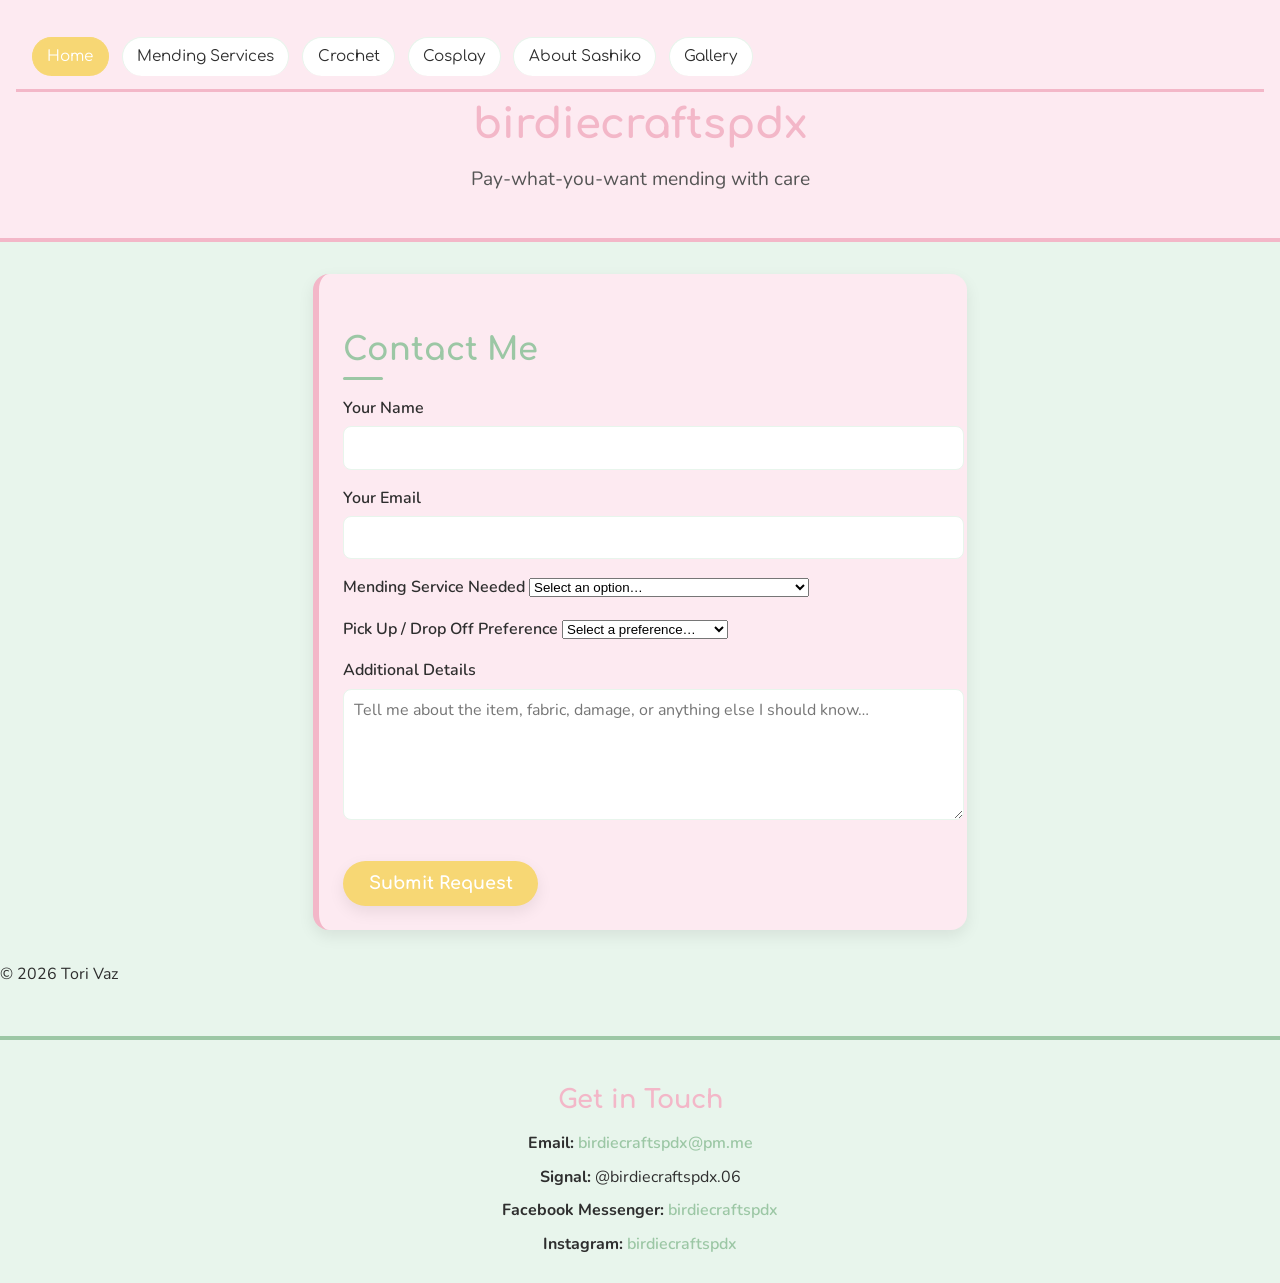
==== contact.html @ ef7966b1 "Init commit" ====
<!DOCTYPE html>
<html lang="en">
<head>
  <meta charset="UTF-8">
  <title>My Static Site</title>
  <meta name="viewport" content="width=device-width, initial-scale=1">
  <link rel="stylesheet" href="assets/css/style.css">
  <link rel="stylesheet" href="assets/css/contact.css">
  <link rel="icon" href="/assets/icons/favicon.ico">
</head>

<body>
  <header class="header">
    <nav class="nav">
      <a href="index.html" class="active">Home</a>
      <a href="services.html">Mending Services</a>
      <a href="crochet.html">Crochet</a>
      <a href="cosplay.html">Cosplay</a>
      <a href="sashiko.html">About Sashiko</a>
      <a href="gallery.html">Gallery</a>
    </nav>
    <h1>birdiecraftspdx</h1>
    <p class="tagline">Pay‑what‑you‑want mending with care</p>
  </header>

  <main class="page-body">
<section class="contact-form">
  <h2>Contact Me</h2>

  <form name="contact" method="POST" data-netlify="true" netlify-honeypot="bot-field">
    <input type="hidden" name="form-name" value="contact">

    <!-- Honeypot field -->
    <p class="hidden">
      <label>Don’t fill this out: <input name="bot-field"></label>
    </p>

    <label>
      Your Name
      <input type="text" name="name" required>
    </label>

    <label>
      Your Email
      <input type="email" name="email" required>
    </label>

    <label>
    Mending Service Needed
    <select name="mending-option" required>
        <option value="">Select an option…</option>
        <option>Button repair or replacement</option>
        <option>Loose thread zap</option>
        <option>Belt holes addition</option>
        <option>Hook/eye closures or clasps</option>
        <option>Seam repair or small tear</option>
        <option>Patch for worn area or hole</option>
        <option>Darning (socks or knit fabrics)</option>
        <option>Jeans inner thigh reinforcement</option>
        <option>Zipper repair or replacement</option>
        <option>Simple alterations (hems, waist adjustment)</option>
        <option>Jeans-to-jorts transformation</option>
        <option>Convert a plushie into a bag or backpack</option>
        <option>Other (describe below)</option>
    </select>
    </label>

    <label>
    Pick Up / Drop Off Preference
    <select name="pickup-preference" required>
        <option value="">Select a preference…</option>
        <option>FREE: DIY in Beaverton</option>
        <option>FREE: Beaverton/Aloha</option>
        <option>$5: Portland Metro</option>
    </select>
    </label>

    <label>
    Additional Details
    <textarea name="details" rows="5" placeholder="Tell me about the item, fabric, damage, or anything else I should know…"></textarea>
    </label>


    <button type="submit" class="contact-button">
      Submit Request
    </button>
  </form>
</section>

  </main>

  <footer>
    <p>&copy; 2026 Tori Vaz</p>
  </footer>

  <script src="assets/js/main.js"></script>

<footer class="footer">
  <h2 class="footer-heading">Get in Touch</h2>

  <ul class="footer-contact">
    <li><strong>Email:</strong> <a href="mailto:birdiecraftspdx@pm.me">birdiecraftspdx@pm.me</a></li>
    <li><strong>Signal:</strong> @birdiecraftspdx.06</li>
    <li><strong>Facebook Messenger:</strong>
      <a href="https://www.facebook.com/profile.php?id=61592136643174" target="_blank">
        birdiecraftspdx
      </a>
    </li>
    <li><strong>Instagram:</strong>
      <a href="https://www.instagram.com/birdiecraftspdx" target="_blank">
        birdiecraftspdx
      </a>
    </li>
  </ul>
</footer>

</body>
</html>
---- assets/css/style.css ----
@import url('https://fonts.googleapis.com/css2?family=Comfortaa:wght@400;700&family=Nunito:wght@300;400;600&display=swap');

:root {
  --green: #9cc7a5;
  --green-light: #e8f5ec;
  --yellow: #f7d774;
  --yellow-soft: #fff7d1;
  --pink: #f3b7c8;
  --pink-light: #fdeaf1;
  --text-dark: #2e2e2e;
  --text-muted: #555;
  --radius: 16px;
  --shadow: 0 6px 16px rgba(0,0,0,0.08);
}

/* GLOBAL */
body {
  margin: 0;
  font-family: 'Nunito', sans-serif;
  background: var(--green-light);
  color: var(--text-dark);
  line-height: 1.6;
}

/* HEADINGS ACCENT LINE */
main h2, h3 {
  position: relative;
  padding-bottom: 0.3rem;
}

main h2::after, h3::after {
  content: "";
  position: absolute;
  left: 0;
  bottom: 0;
  width: 40px;
  height: 3px;
  background: var(--green);
  border-radius: 2px;
}

/* HEADER */
.header {
  text-align: center;
  padding: 1.5rem 1rem;
  background: var(--pink-light);
  border-bottom: 4px solid var(--pink);
}

.header h1 {
  font-family: 'Comfortaa', sans-serif;
  font-size: 2.6rem;
  margin: 0 0 0.3rem 0;
  color: var(--pink);
}

.tagline {
  font-family: 'Nunito', cursive;
  font-size: 1.2rem;
  margin-top: 0.2rem;
  color: var(--text-muted);
}

/* NAV */
.nav {
  display: flex;
  justify-content: flex-start;
  gap: 0.8rem;
  padding: 0.8rem 1rem;
  background: var(--pink-light);
  border-bottom: 3px solid var(--pink);
}

.nav a {
  all: unset;                 /* wipe inherited <a> styles */
  display: inline-block;
  box-sizing: border-box;     /* prevent weird box expansion */
  padding: 0.45rem 0.9rem;
  border-radius: 999px;       /* pill shape */
  font-family: 'Comfortaa', sans-serif;
  font-size: 0.95rem;
  cursor: pointer;

  background: #fff;
  color: var(--text-dark);
  border: 1px solid var(--green-light);

  /* override global link underline/border */
  border-bottom: none !important;
  text-decoration: none !important;

  transition: background 0.2s ease,
              color 0.2s ease,
              box-shadow 0.2s ease,
              transform 0.15s ease;
}

.nav a:hover {
  background: var(--yellow-soft);
  color: var(--text-dark);
  box-shadow: 0 4px 10px rgba(0,0,0,0.08);

  /* ensure hover doesn't add borders */
  border-bottom: none !important;
}

.nav a.active {
  background: var(--yellow);
  color: #fff;
  border-color: var(--yellow);
}

/* INTRO */
.intro {
  text-align: center;
  padding: 1rem;
  background: var(--yellow-soft);
  border-top: 2px dashed var(--yellow);
  border-bottom: 2px dashed var(--yellow);
  margin-bottom: 2rem;
  color: var(--text-dark);
}

main a {
  color: var(--pink);
  text-decoration: none;
  font-weight: 600;
  transition: color 0.2s ease, background 0.2s ease;
}

main a:hover {
  color: #d97a94; /* deeper pink */
  background: var(--pink-light);
  border-radius: 4px;
  padding: 0.1rem 0.2rem;
}


/* LIST BULLETS */
ul li::marker {
  color: var(--green);
}

/* FOOTER */
.footer {
  background: var(--green-light);
  border-top: 4px solid var(--green);
  padding: 1.2rem 1rem;
  text-align: center;
  margin-top: 3rem;
}

.footer-heading {
  font-family: 'Comfortaa', sans-serif;
  font-size: 1.6rem;
  color: var(--pink);
  margin-bottom: 0.5rem;
}

.footer a {
  color: var(--green);
  text-decoration: none;
  font-weight: 600;
}

.footer a:hover {
  color: var(--yellow);
}

.footer-contact {
  list-style: none;
  padding: 0;
  margin: 0 auto;
  max-width: 400px;
  font-size: 1rem;
  line-height: 1.8;
}

.footer-contact li {
  margin: 0.3rem 0;
}

/* RESPONSIVE */
@media (max-width: 600px) {
  .price-item {
    flex-direction: column;
  }
  .price-badge {
    width: 65px;
    height: 65px;
    font-size: 1.2rem;
  }
}
---- assets/css/contact.css ----
.contact-form {
  max-width: 600px;
  margin: 2rem auto;
  padding: 1.5rem;
  background: var(--pink-light);
  border-left: 6px solid var(--pink);
  border-radius: var(--radius);
  box-shadow: var(--shadow);
}

.contact-form h2 {
  font-family: 'Comfortaa', sans-serif;
  font-size: 2rem;
  color: var(--green);
  margin-bottom: 1rem;
}

.contact-form label {
  display: block;
  margin-bottom: 1rem;
  font-weight: 600;
}

.contact-form input,
.contact-form textarea {
  width: 100%;
  padding: 0.6rem;
  border-radius: 8px;
  border: 1px solid var(--green-light);
  font-family: 'Nunito', sans-serif;
  font-size: 1rem;
  margin-top: 0.3rem;
}

.contact-button {
  display: inline-block;
  margin-top: 1rem;
  padding: 0.8rem 1.6rem;
  background: var(--yellow);
  color: #fff;
  font-family: 'Comfortaa', sans-serif;
  font-size: 1.1rem;
  font-weight: 700;
  border-radius: 999px;
  text-decoration: none;
  box-shadow: var(--shadow);
  border: none;
  cursor: pointer;
  transition: background 0.2s ease,
              transform 0.15s ease,
              box-shadow 0.2s ease;
}

.contact-button:hover {
  background: var(--yellow-soft);
  color: var(--text-dark);
  transform: translateY(-2px);
  box-shadow: 0 8px 18px rgba(0,0,0,0.12);
}

.hidden {
  display: none;
}
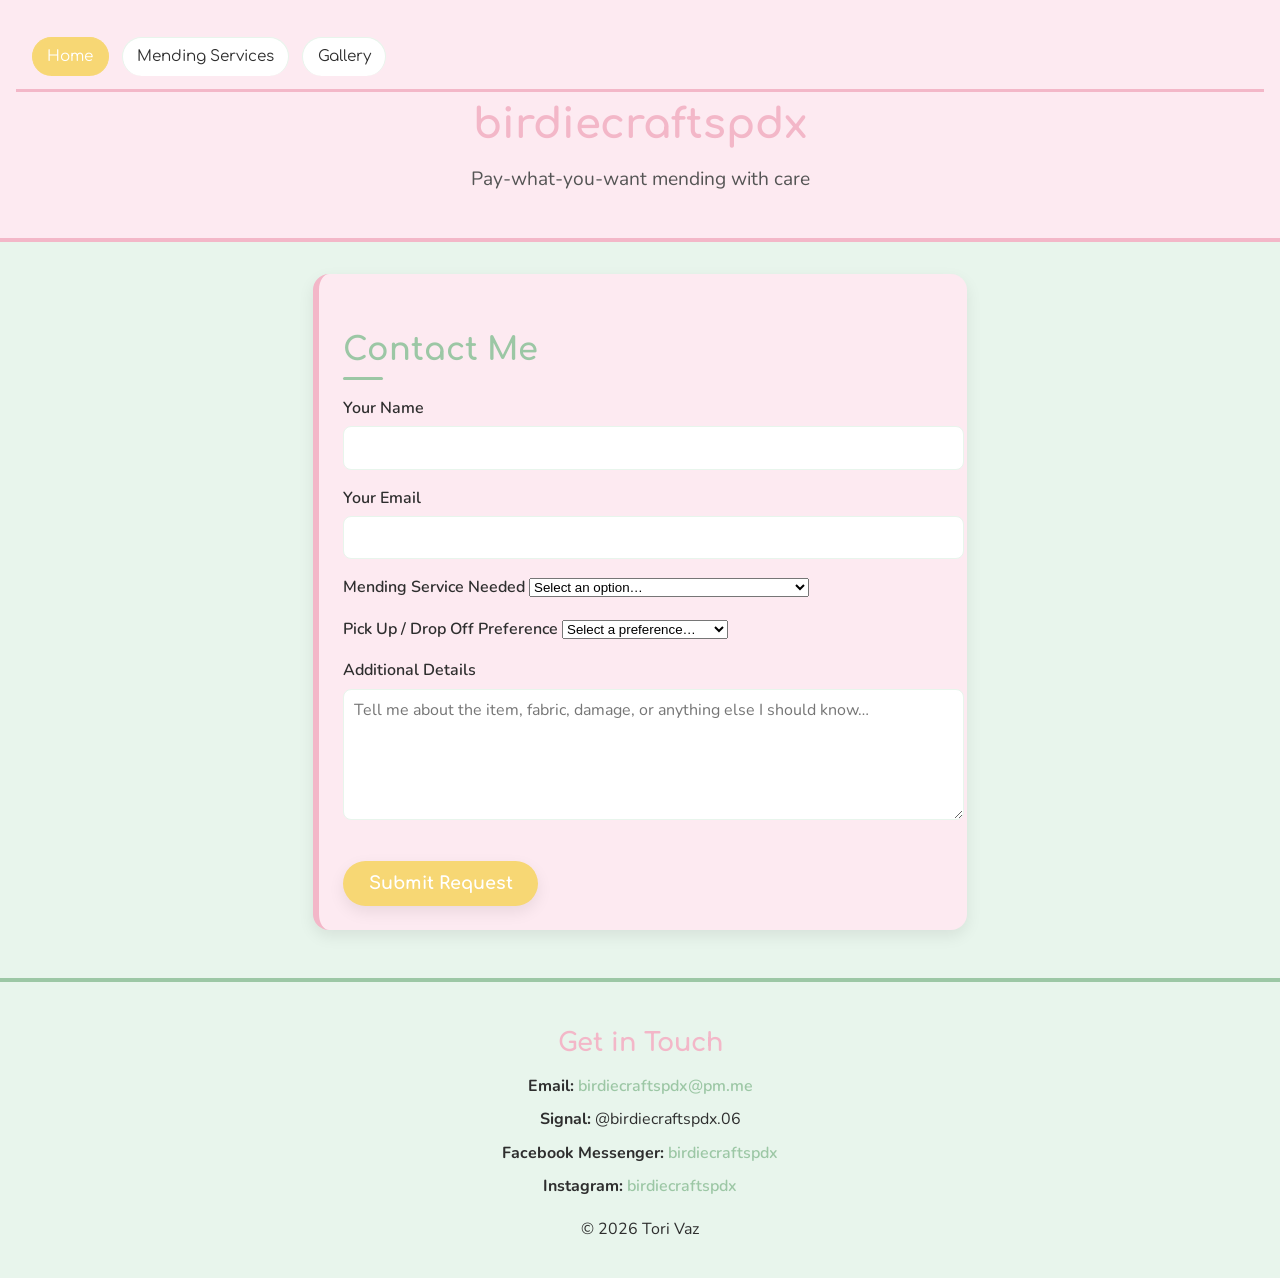
==== commit 56cb87be: "Site with minimal content" ====
--- a/contact.html
+++ b/contact.html
@@ -2,7 +2,7 @@
 <html lang="en">
 <head>
   <meta charset="UTF-8">
-  <title>My Static Site</title>
+  <title>birdiecraftspdx Contact</title>
   <meta name="viewport" content="width=device-width, initial-scale=1">
   <link rel="stylesheet" href="assets/css/style.css">
   <link rel="stylesheet" href="assets/css/contact.css">
@@ -14,9 +14,6 @@
     <nav class="nav">
       <a href="index.html" class="active">Home</a>
       <a href="services.html">Mending Services</a>
-      <a href="crochet.html">Crochet</a>
-      <a href="cosplay.html">Cosplay</a>
-      <a href="sashiko.html">About Sashiko</a>
       <a href="gallery.html">Gallery</a>
     </nav>
     <h1>birdiecraftspdx</h1>
@@ -89,10 +86,6 @@
 
   </main>
 
-  <footer>
-    <p>&copy; 2026 Tori Vaz</p>
-  </footer>
-
   <script src="assets/js/main.js"></script>
 
 <footer class="footer">
@@ -112,6 +105,7 @@
       </a>
     </li>
   </ul>
+    <p>&copy; 2026 Tori Vaz</p>
 </footer>
 
 </body>
--- a/assets/css/style.css
+++ b/assets/css/style.css
@@ -191,3 +191,81 @@
     font-size: 1.2rem;
   }
 }
+
+.hero {
+  max-width: 800px;
+  margin: 2rem auto;
+  padding: 2rem 1.5rem;
+  background: var(--pink-light);
+  border-left: 6px solid var(--pink);
+  border-radius: var(--radius);
+  box-shadow: var(--shadow);
+  text-align: center;
+}
+
+.hero h1 {
+  font-family: 'Comfortaa', sans-serif;
+  font-size: 2.4rem;
+  color: var(--pink);
+  margin-bottom: 1rem;
+}
+
+.hero p {
+  font-size: 1.1rem;
+  color: var(--text-dark);
+  margin: 0.6rem 0;
+}
+.features {
+  max-width: 1100px;
+  margin: 3rem auto;
+  display: grid;
+  grid-template-columns: repeat(auto-fit, minmax(260px, 1fr));
+  gap: 1.5rem;
+  padding: 0 1rem;
+}
+
+.feature-card {
+  background: #fff;
+  border-radius: var(--radius);
+  padding: 1.5rem;
+  box-shadow: var(--shadow);
+  border-top: 6px solid var(--green);
+  text-align: center;
+}
+
+.feature-card h3 {
+  font-family: 'Comfortaa', sans-serif;
+  font-size: 1.4rem;
+  color: var(--green);
+  margin-bottom: 0.5rem;
+}
+
+.feature-card p {
+  color: var(--text-muted);
+  font-size: 1rem;
+}
+.home-cta {
+  text-align: center;
+  margin: 2.5rem 0;
+}
+
+.home-cta a {
+  display: inline-block;
+  padding: 0.9rem 1.8rem;
+  background: var(--yellow);
+  color: #fff;
+  font-family: 'Comfortaa', sans-serif;
+  font-size: 1.2rem;
+  font-weight: 700;
+  border-radius: 999px;
+  text-decoration: none;
+  box-shadow: var(--shadow);
+  transition: background 0.2s ease, transform 0.15s ease, box-shadow 0.2s ease;
+}
+
+.home-cta a:hover {
+  background: var(--yellow-soft);
+  color: var(--text-dark);
+  transform: translateY(-2px);
+  box-shadow: 0 8px 18px rgba(0,0,0,0.12);
+}
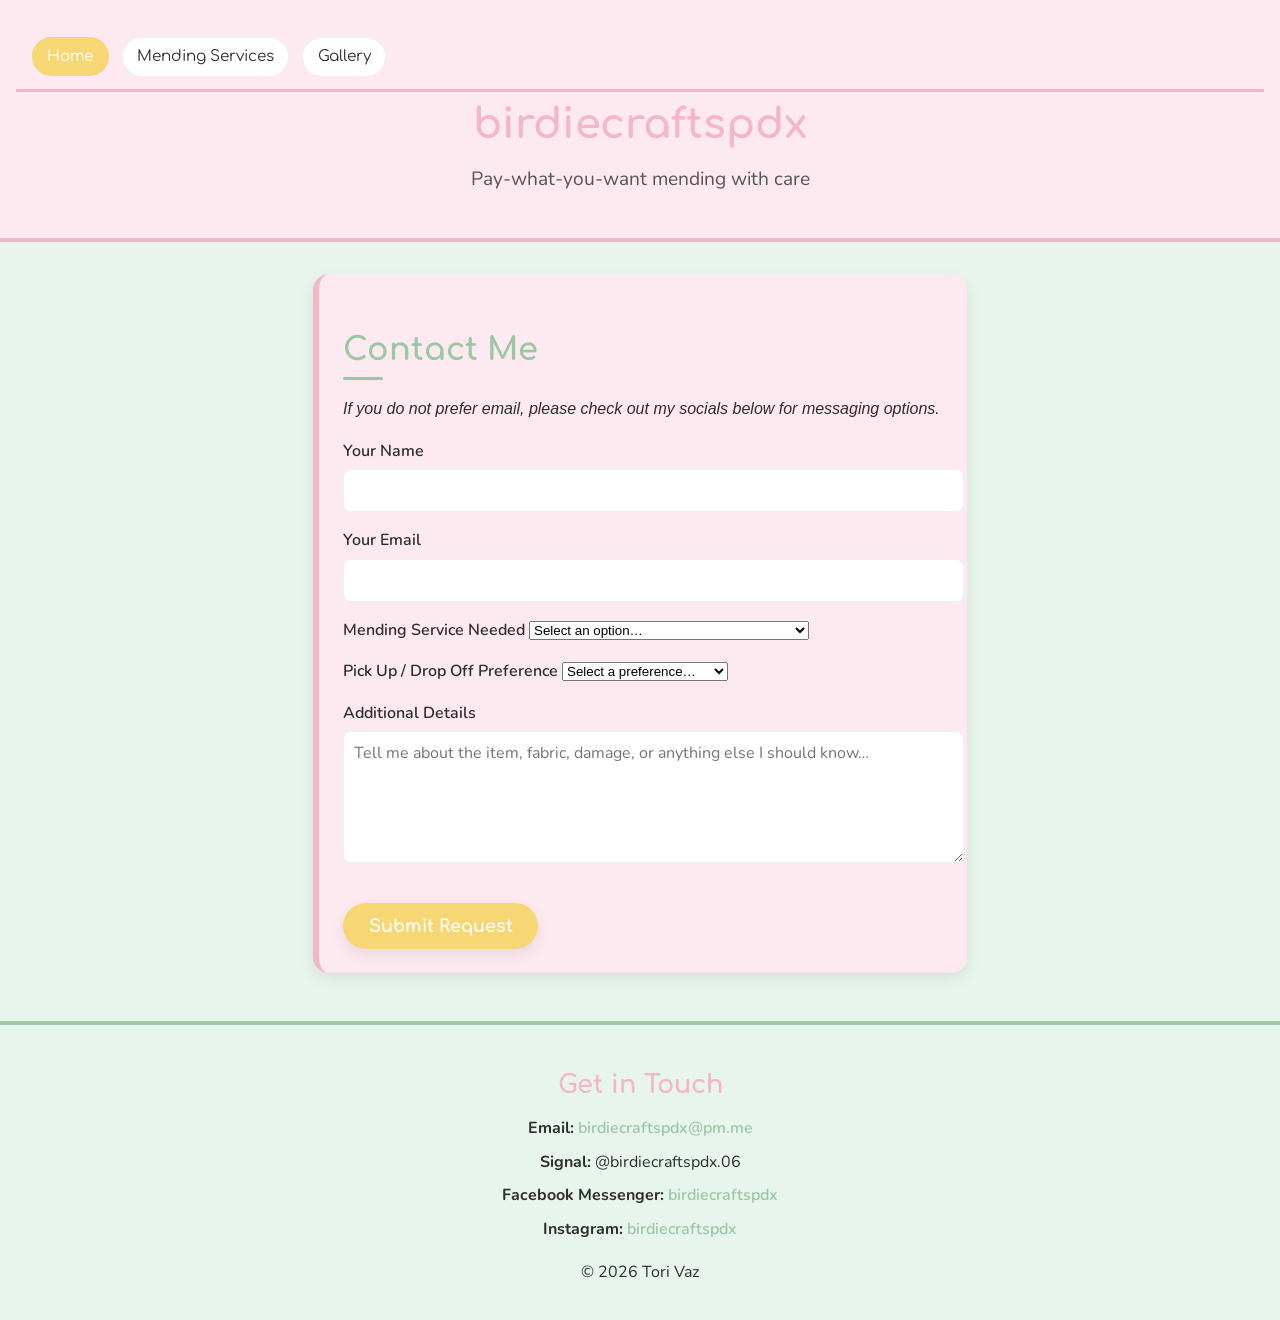
==== commit 81f37305: "Adds more details to contact form" ====
--- a/contact.html
+++ b/contact.html
@@ -23,6 +23,7 @@
   <main class="page-body">
 <section class="contact-form">
   <h2>Contact Me</h2>
+  <p><em>If you do not prefer email, please check out my socials below for messaging options.</em></p>
 
   <form name="contact" method="POST" data-netlify="true" netlify-honeypot="bot-field">
     <input type="hidden" name="form-name" value="contact">
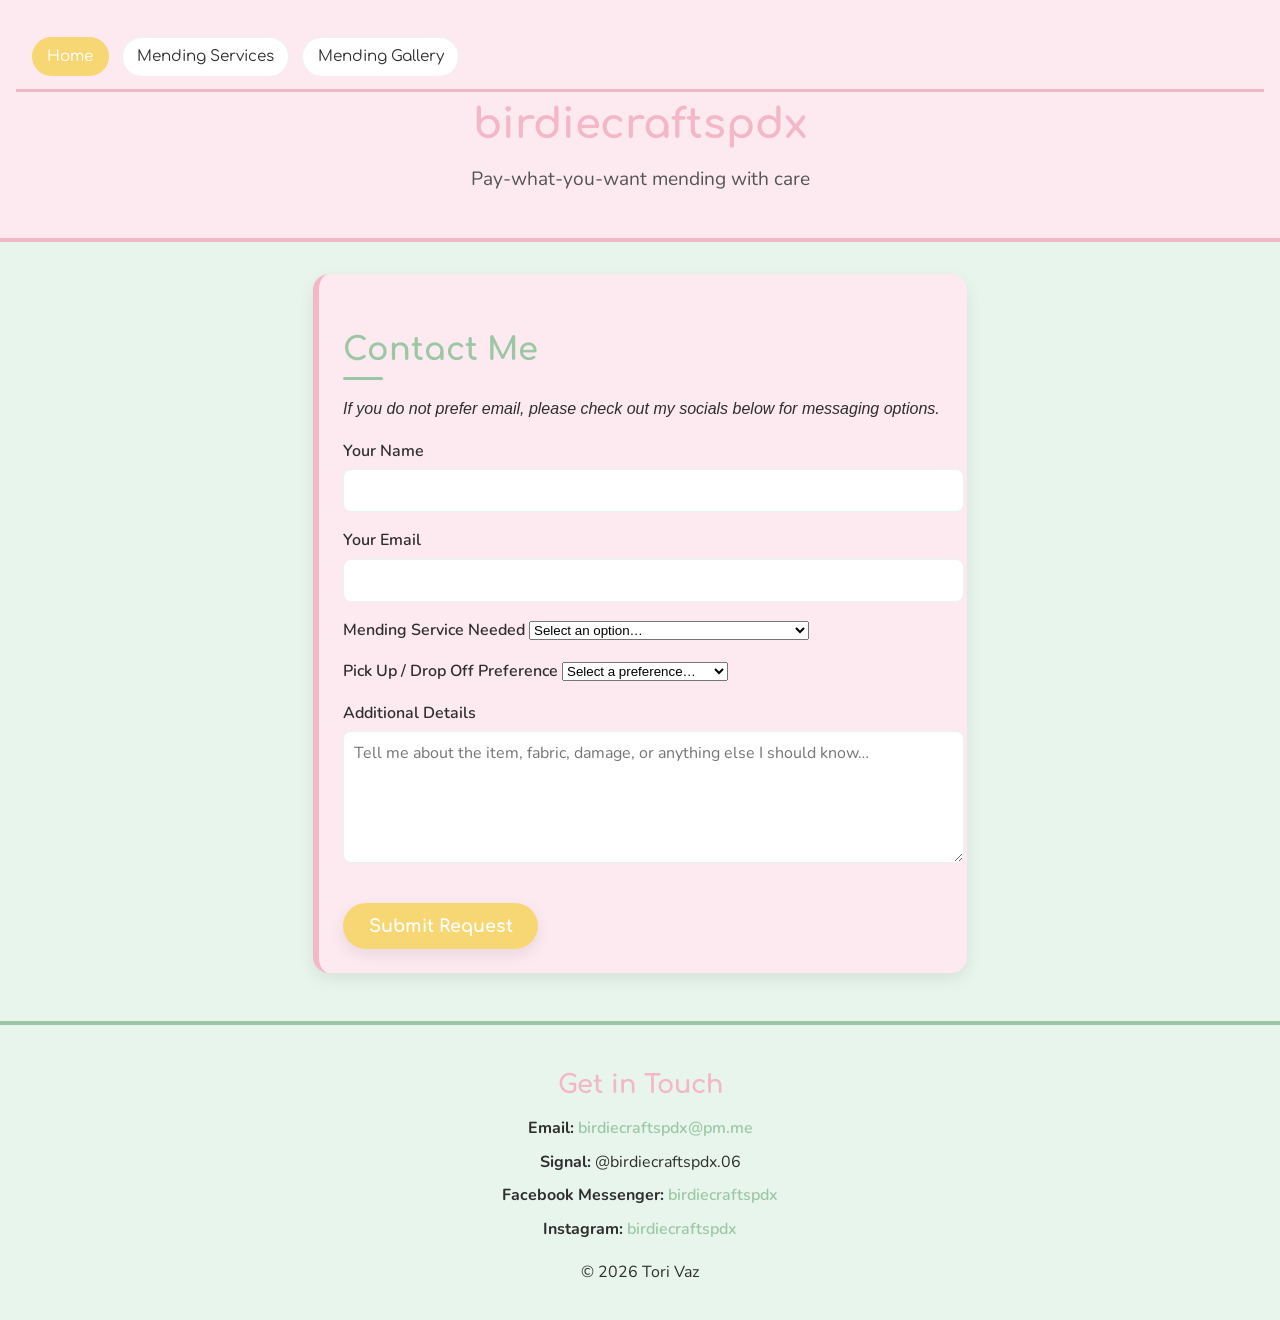
==== commit cae00156: "Updates mending gallery logic to be more generic" ====
--- a/contact.html
+++ b/contact.html
@@ -14,7 +14,7 @@
     <nav class="nav">
       <a href="index.html" class="active">Home</a>
       <a href="services.html">Mending Services</a>
-      <a href="gallery.html">Gallery</a>
+      <a href="mending.html">Mending Gallery</a>
     </nav>
     <h1>birdiecraftspdx</h1>
     <p class="tagline">Pay‑what‑you‑want mending with care</p>
